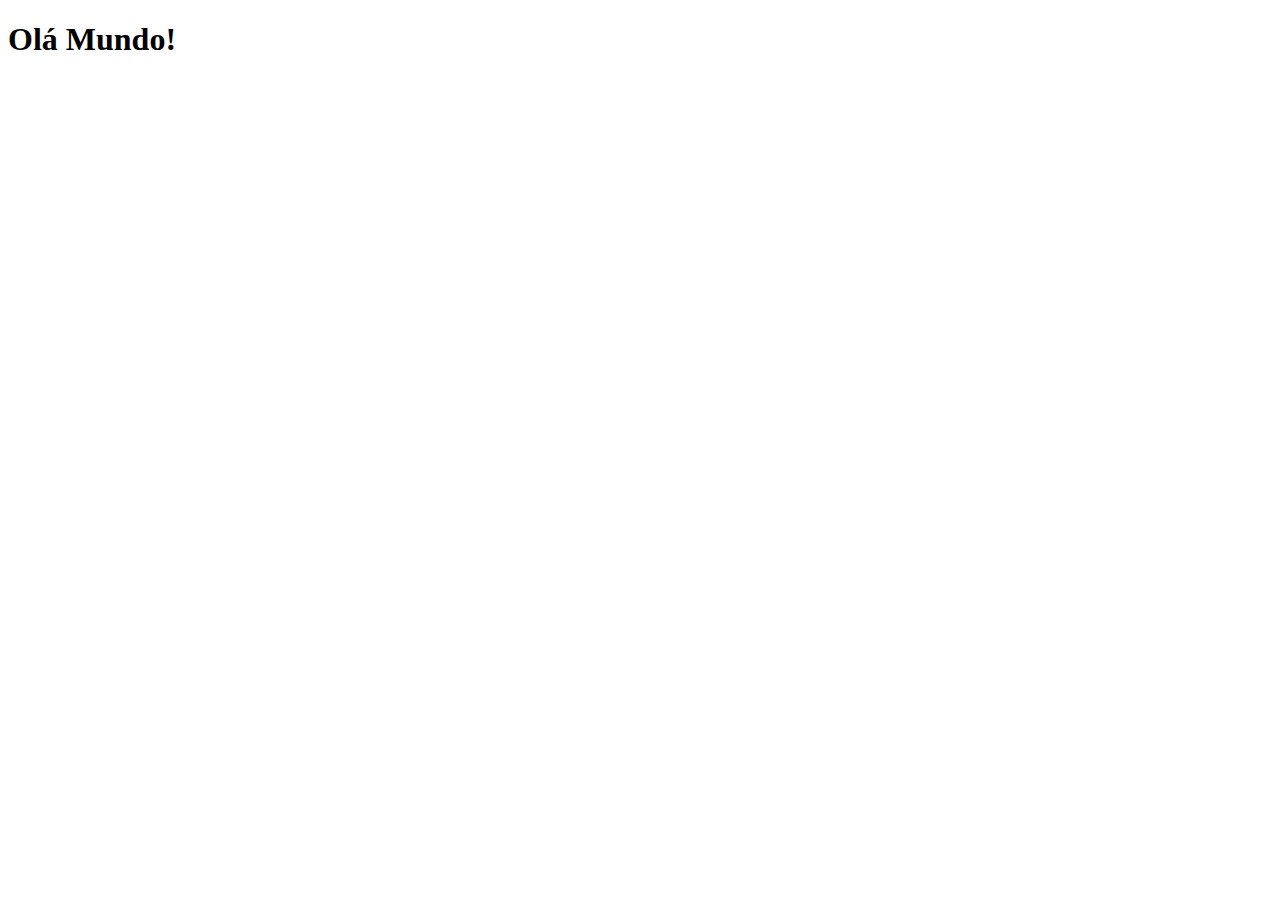
==== index.html @ 2e9613a4 "criei a página principal" ====
<!DOCTYPE html>
<html lang="pt-br">
<head>
    <meta charset="UTF-8">
    <meta name="viewport" content="width=device-width, initial-scale=1.0">
    <title>Projeto Redes Sociais</title>
    <link rel="shortcut icon" href="favicon.ico" type="image/x-icon">
</head>
<body>
    <h1>Olá Mundo!</h1>
</body>
</html>
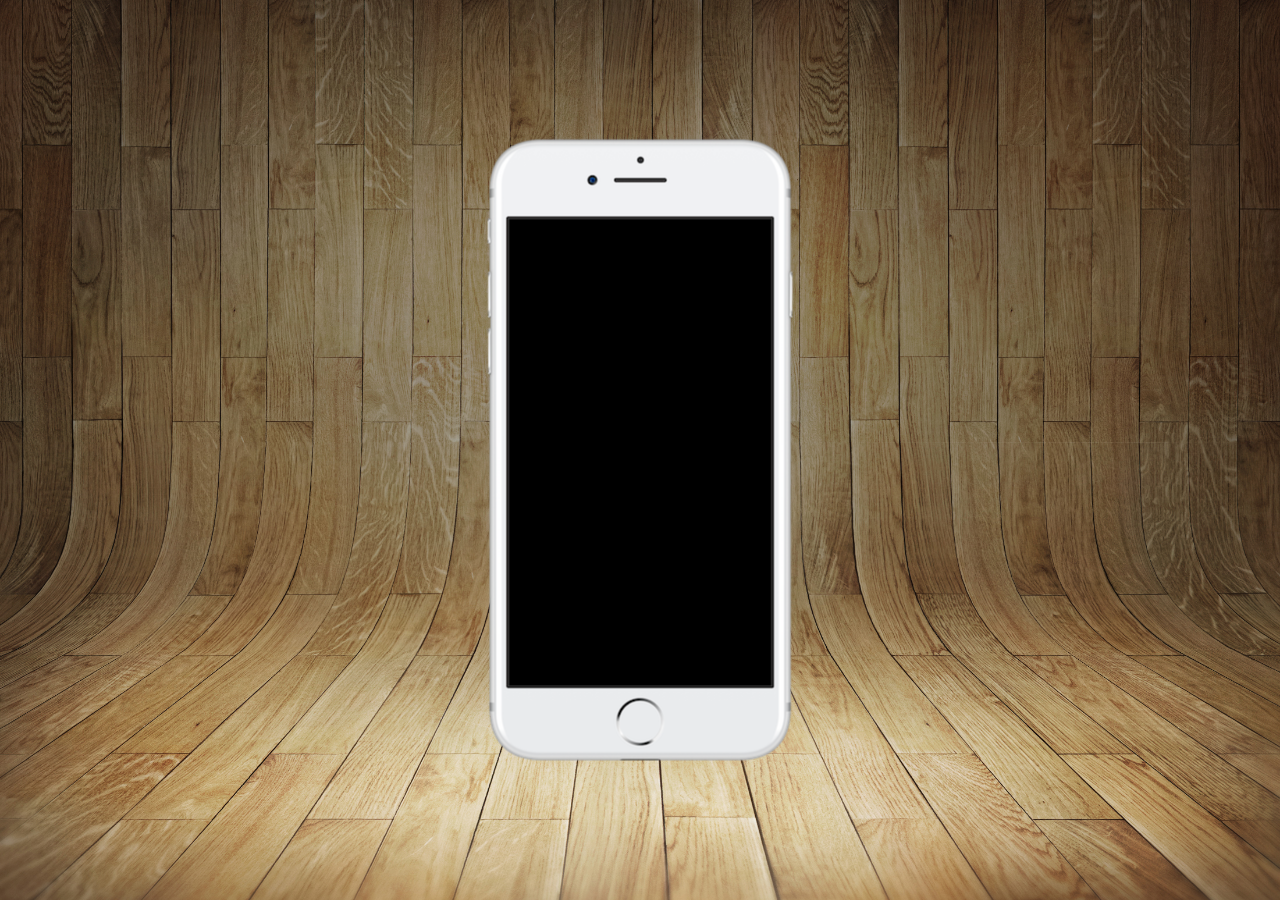
==== commit 0fe9cc15: "criacao da pagina principal" ====
--- a/index.html
+++ b/index.html
@@ -5,8 +5,17 @@
     <meta name="viewport" content="width=device-width, initial-scale=1.0">
     <title>Projeto Redes Sociais</title>
     <link rel="shortcut icon" href="favicon.ico" type="image/x-icon">
+    <link rel="stylesheet" href="estilos/style.css">
 </head>
 <body>
-    <h1>Olá Mundo!</h1>
+    <main>
+        <section id="telefone">
+
+        </section>
+        <section id="redes-sociais">
+
+        </section>
+        
+    </main>
 </body>
 </html>--- a/estilos/style.css
+++ b/estilos/style.css
@@ -0,0 +1,40 @@
+@charset "'UTF-8";
+
+* {
+    margin: 0px;
+    padding: 0px;
+    font-family: Arial, Helvetica, sans-serif;
+}
+
+html, body {
+    height: 100vh;
+    width: 100vw;
+    background-color: black;
+
+}
+
+body {
+    background: url(../imagens/fundo-madeira.jpg) no-repeat top center;
+    background-size: cover;
+    background-attachment: fixed;
+
+}
+
+main {
+    position: relative;
+    height: 100vh;
+       
+}
+
+section#telefone {
+    position: absolute;
+    top: 50%;
+    left: 50%;
+    transform:translate(-50%, -50%);
+
+    height: 627px;  
+    width: 311px;
+   
+    background: url('../imagens/frame-iphone.png') no-repeat;
+    
+}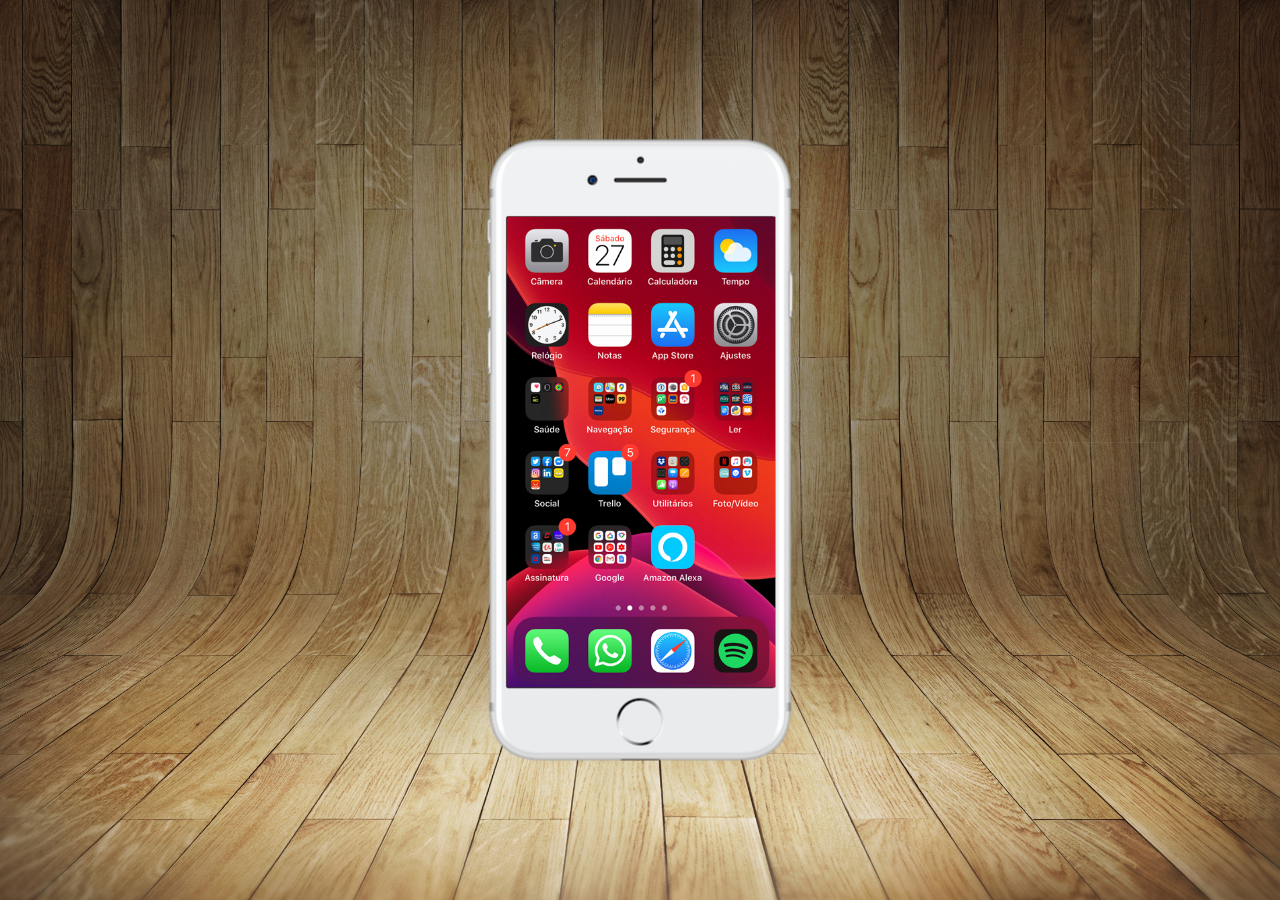
==== commit d0028d0e: "criei a tela home" ====
--- a/index.html
+++ b/index.html
@@ -10,7 +10,7 @@
 <body>
     <main>
         <section id="telefone">
-
+            <iframe src="home.html" name="tela" id="tela" frameborder="0"></iframe>
         </section>
         <section id="redes-sociais">
 
--- a/estilos/style.css
+++ b/estilos/style.css
@@ -36,5 +36,13 @@
     width: 311px;
    
     background: url('../imagens/frame-iphone.png') no-repeat;
-    
+
+}
+
+iframe#tela {
+    position: relative;
+    top: 80px;
+    left: 22px;
+    width: 269px;
+    height: 471px;
 }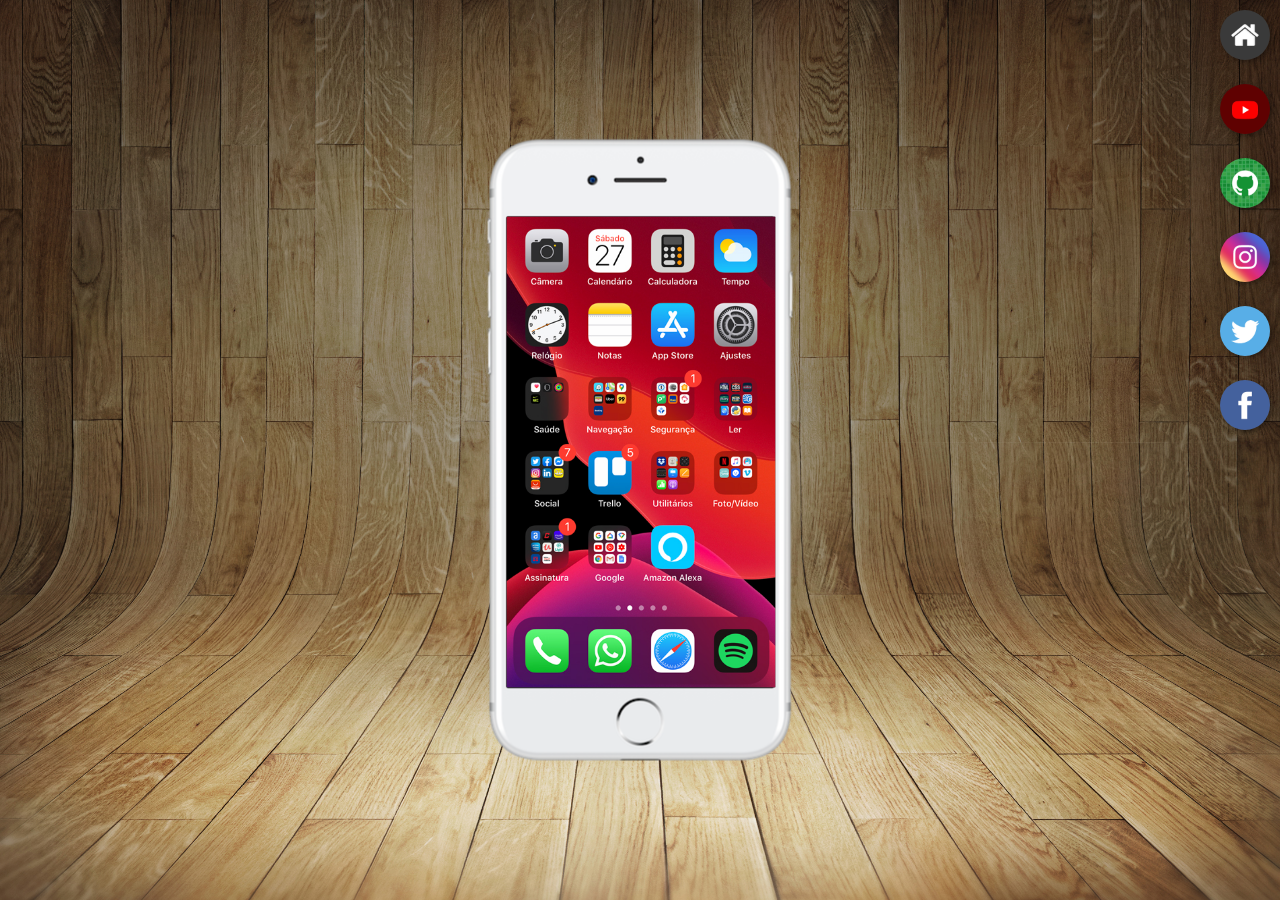
==== commit 26df42a1: "botao na lateral" ====
--- a/index.html
+++ b/index.html
@@ -10,9 +10,17 @@
 <body>
     <main>
         <section id="telefone">
-            <iframe src="home.html" name="tela" id="tela" frameborder="0"></iframe>
+            <iframe src="home.html" name="tela" id="tela" frameborder="0">
+                Seu navegador não é compatível.
+            </iframe>
         </section>
         <section id="redes-sociais">
+            <a href="#" target="tela"><img src="imagens/logo-home.jpg" alt="Home"></a><br>
+            <a href="#" target="tela"><img src="imagens/logo-youtube.jpg" alt="Youtube"></a><br>
+            <a href="#" target="tela"><img src="imagens/logo-github.jpg" alt="Github"></a><br>
+            <a href="#" target="tela"><img src="imagens/logo-instagram.jpg" alt="Instagram"></a><br>
+            <a href="#" target="tela"><img src="imagens/logo-twitter.jpg" alt="Twitter"></a><br>
+            <a href="#" target="tela"><img src="imagens/logo-facebook.jpg" alt="Facebook"></a>
 
         </section>
         
--- a/estilos/style.css
+++ b/estilos/style.css
@@ -45,4 +45,23 @@
     left: 22px;
     width: 269px;
     height: 471px;
+}
+section#redes-sociais {
+    text-align: right;
+
+}
+
+section#redes-sociais img {
+    width: 50px;
+    margin: 10px;
+    border-radius: 50%;
+    box-shadow: 2px 2px 5px rgba(0, 0, 0, 0.363);
+    box-sizing: border-box;
+}
+
+section#redes-sociais img:hover {
+    border: 2px solid rgba(255, 255, 255, 0.623);
+    transform: translate(-3px, -3px);
+    box-shadow: 5px 5px 10px black;
+    transition: transform .5s, border 3s;
 }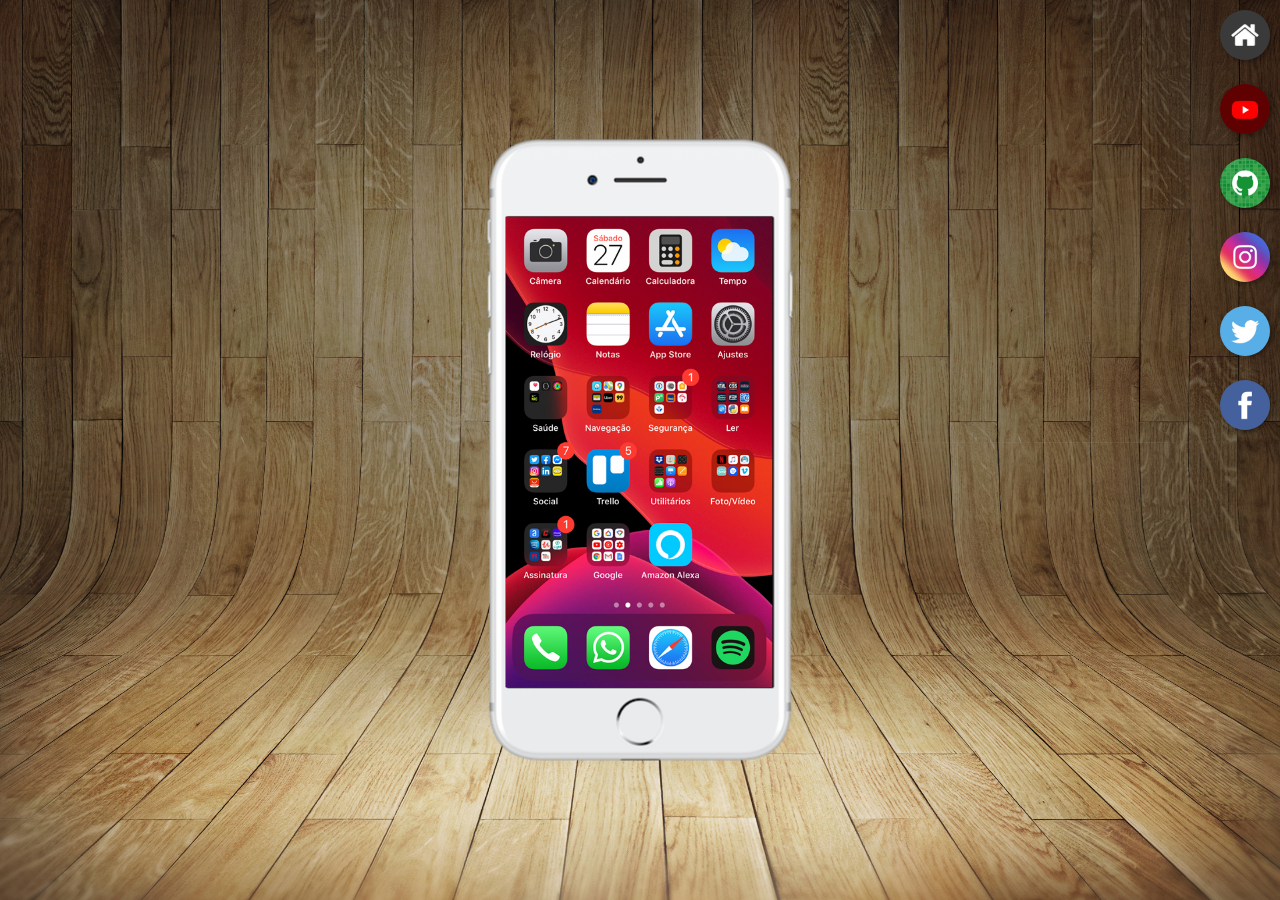
==== commit 58ea2803: "criacao de links redes sociais" ====
--- a/index.html
+++ b/index.html
@@ -15,12 +15,12 @@
             </iframe>
         </section>
         <section id="redes-sociais">
-            <a href="#" target="tela"><img src="imagens/logo-home.jpg" alt="Home"></a><br>
-            <a href="#" target="tela"><img src="imagens/logo-youtube.jpg" alt="Youtube"></a><br>
-            <a href="#" target="tela"><img src="imagens/logo-github.jpg" alt="Github"></a><br>
-            <a href="#" target="tela"><img src="imagens/logo-instagram.jpg" alt="Instagram"></a><br>
-            <a href="#" target="tela"><img src="imagens/logo-twitter.jpg" alt="Twitter"></a><br>
-            <a href="#" target="tela"><img src="imagens/logo-facebook.jpg" alt="Facebook"></a>
+            <a href="home.html" target="tela"><img src="imagens/logo-home.jpg" alt="Home"></a><br>
+            <a href="youtube.html" target="tela"><img src="imagens/logo-youtube.jpg" alt="Youtube"></a><br>
+            <a href="github.html" target="tela"><img src="imagens/logo-github.jpg" alt="Github"></a><br>
+            <a href="instagram.html" target="tela"><img src="imagens/logo-instagram.jpg" alt="Instagram"></a><br>
+            <a href="twitter.html" target="tela"><img src="imagens/logo-twitter.jpg" alt="Twitter"></a><br>
+            <a href="facebook.html" target="tela"><img src="imagens/logo-facebook.jpg" alt="Facebook"></a>
 
         </section>
         
--- a/estilos/style.css
+++ b/estilos/style.css
@@ -42,8 +42,8 @@
 iframe#tela {
     position: relative;
     top: 80px;
-    left: 22px;
-    width: 269px;
+    left: 21px;
+    width: 267px;
     height: 471px;
 }
 section#redes-sociais {
